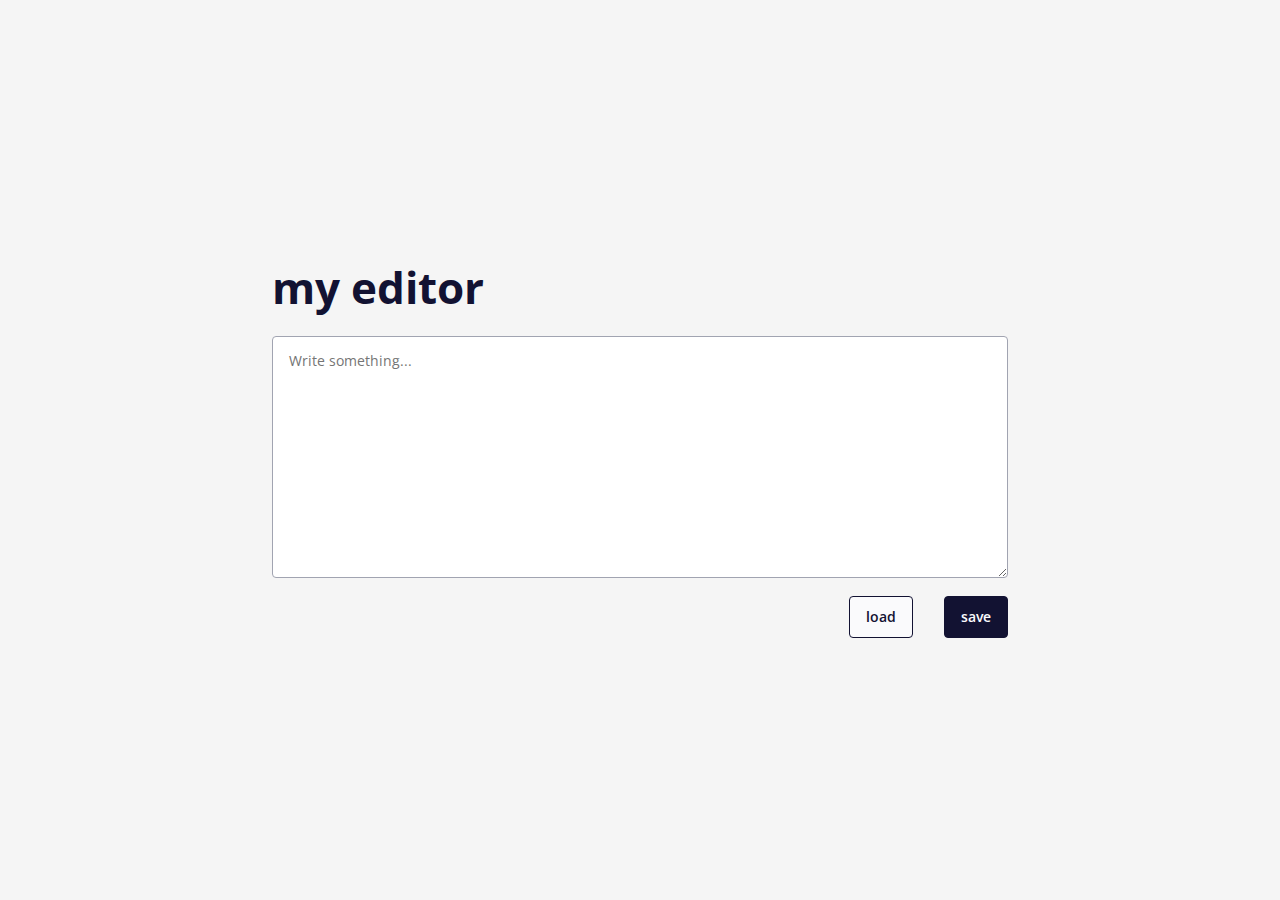
==== index.html @ 1dc22474 "Updates" ====
<!doctype html><html lang="en"><head><meta charset="UTF-8"/><meta name="viewport" content="width=device-width,initial-scale=1"/><title>Simple Editor - homework IX</title><meta name="description" content="Your project description"/><meta property="og:title" content=""/><meta property="og:description" content=""/><meta property="og:url" content=""/><meta property="og:image" content="https://maciejkorsan.com/wtf-gulp-starter/assets/img/cover.png"/><link rel="apple-touch-icon" sizes="180x180" href="pwa/apple-icon-180.png"/><link rel="apple-touch-icon" sizes="167x167" href="pwa/apple-icon-167.png"/><link rel="apple-touch-icon" sizes="152x152" href="pwa/apple-icon-152.png"/><link rel="apple-touch-icon" sizes="120x120" href="pwa/apple-icon-120.png"/><meta name="apple-mobile-web-app-capable" content="yes"/><link rel="apple-touch-startup-image" href="pwa/apple-splash-2048-2732.png" media="(device-width: 1024px) and (device-height: 1366px) and (-webkit-device-pixel-ratio: 2) and (orientation: portrait)"/><link rel="apple-touch-startup-image" href="pwa/apple-splash-2732-2048.png" media="(device-width: 1024px) and (device-height: 1366px) and (-webkit-device-pixel-ratio: 2) and (orientation: landscape)"/><link rel="apple-touch-startup-image" href="pwa/apple-splash-1668-2388.png" media="(device-width: 834px) and (device-height: 1194px) and (-webkit-device-pixel-ratio: 2) and (orientation: portrait)"/><link rel="apple-touch-startup-image" href="pwa/apple-splash-2388-1668.png" media="(device-width: 834px) and (device-height: 1194px) and (-webkit-device-pixel-ratio: 2) and (orientation: landscape)"/><link rel="apple-touch-startup-image" href="pwa/apple-splash-1668-2224.png" media="(device-width: 834px) and (device-height: 1112px) and (-webkit-device-pixel-ratio: 2) and (orientation: portrait)"/><link rel="apple-touch-startup-image" href="pwa/apple-splash-2224-1668.png" media="(device-width: 834px) and (device-height: 1112px) and (-webkit-device-pixel-ratio: 2) and (orientation: landscape)"/><link rel="apple-touch-startup-image" href="pwa/apple-splash-1536-2048.png" media="(device-width: 768px) and (device-height: 1024px) and (-webkit-device-pixel-ratio: 2) and (orientation: portrait)"/><link rel="apple-touch-startup-image" href="pwa/apple-splash-2048-1536.png" media="(device-width: 768px) and (device-height: 1024px) and (-webkit-device-pixel-ratio: 2) and (orientation: landscape)"/><link rel="apple-touch-startup-image" href="pwa/apple-splash-1242-2688.png" media="(device-width: 414px) and (device-height: 896px) and (-webkit-device-pixel-ratio: 3) and (orientation: portrait)"/><link rel="apple-touch-startup-image" href="pwa/apple-splash-2688-1242.png" media="(device-width: 414px) and (device-height: 896px) and (-webkit-device-pixel-ratio: 3) and (orientation: landscape)"/><link rel="apple-touch-startup-image" href="pwa/apple-splash-1125-2436.png" media="(device-width: 375px) and (device-height: 812px) and (-webkit-device-pixel-ratio: 3) and (orientation: portrait)"/><link rel="apple-touch-startup-image" href="pwa/apple-splash-2436-1125.png" media="(device-width: 375px) and (device-height: 812px) and (-webkit-device-pixel-ratio: 3) and (orientation: landscape)"/><link rel="apple-touch-startup-image" href="pwa/apple-splash-828-1792.png" media="(device-width: 414px) and (device-height: 896px) and (-webkit-device-pixel-ratio: 2) and (orientation: portrait)"/><link rel="apple-touch-startup-image" href="pwa/apple-splash-1792-828.png" media="(device-width: 414px) and (device-height: 896px) and (-webkit-device-pixel-ratio: 2) and (orientation: landscape)"/><link rel="apple-touch-startup-image" href="pwa/apple-splash-1242-2208.png" media="(device-width: 414px) and (device-height: 736px) and (-webkit-device-pixel-ratio: 3) and (orientation: portrait)"/><link rel="apple-touch-startup-image" href="pwa/apple-splash-2208-1242.png" media="(device-width: 414px) and (device-height: 736px) and (-webkit-device-pixel-ratio: 3) and (orientation: landscape)"/><link rel="apple-touch-startup-image" href="pwa/apple-splash-750-1334.png" media="(device-width: 375px) and (device-height: 667px) and (-webkit-device-pixel-ratio: 2) and (orientation: portrait)"/><link rel="apple-touch-startup-image" href="pwa/apple-splash-1334-750.png" media="(device-width: 375px) and (device-height: 667px) and (-webkit-device-pixel-ratio: 2) and (orientation: landscape)"/><link rel="apple-touch-startup-image" href="pwa/apple-splash-640-1136.png" media="(device-width: 320px) and (device-height: 568px) and (-webkit-device-pixel-ratio: 2) and (orientation: portrait)"/><link rel="apple-touch-startup-image" href="pwa/apple-splash-1136-640.png" media="(device-width: 320px) and (device-height: 568px) and (-webkit-device-pixel-ratio: 2) and (orientation: landscape)"/><link href="index.5c484591.css" rel="stylesheet"></head><body><main class="editor"><h1 class="editor__h1">my editor</h1><form class="form"><textarea aria-label="Write something" class="form__textarea textarea--js" placeholder="Write something..."></textarea><div class="form__buttons"><button class="button button--load load--js">load<span class="info--js"></span></button> <button class="button button--save save--js">save</button></div></form></main><script src="index.5c484591.js"></script></body></html>
---- index.5c484591.css ----
@import url(https://fonts.googleapis.com/css2?family=Open+Sans&display=swap);
/*! normalize.css v8.0.1 | MIT License | github.com/necolas/normalize.css */html{line-height:1.15;-webkit-text-size-adjust:100%}body{margin:0}main{display:block}h1{font-size:2em;margin:.67em 0}hr{box-sizing:content-box;height:0;overflow:visible}pre{font-family:monospace,monospace;font-size:1em}a{background-color:transparent}abbr[title]{border-bottom:none;text-decoration:underline;text-decoration:underline dotted}b,strong{font-weight:bolder}code,kbd,samp{font-family:monospace,monospace;font-size:1em}small{font-size:80%}sub,sup{font-size:75%;line-height:0;position:relative;vertical-align:baseline}sub{bottom:-.25em}sup{top:-.5em}img{border-style:none}button,input,optgroup,select,textarea{font-family:inherit;font-size:100%;line-height:1.15;margin:0}button,input{overflow:visible}button,select{text-transform:none}[type=button],[type=reset],[type=submit],button{-webkit-appearance:button}[type=button]::-moz-focus-inner,[type=reset]::-moz-focus-inner,[type=submit]::-moz-focus-inner,button::-moz-focus-inner{border-style:none;padding:0}[type=button]:-moz-focusring,[type=reset]:-moz-focusring,[type=submit]:-moz-focusring,button:-moz-focusring{outline:1px dotted ButtonText}fieldset{padding:.35em .75em .625em}legend{box-sizing:border-box;color:inherit;display:table;max-width:100%;padding:0;white-space:normal}progress{vertical-align:baseline}textarea{overflow:auto}[type=checkbox],[type=radio]{box-sizing:border-box;padding:0}[type=number]::-webkit-inner-spin-button,[type=number]::-webkit-outer-spin-button{height:auto}[type=search]{-webkit-appearance:textfield;outline-offset:-2px}[type=search]::-webkit-search-decoration{-webkit-appearance:none}::-webkit-file-upload-button{-webkit-appearance:button;font:inherit}details{display:block}summary{display:list-item}[hidden],template{display:none}html{box-sizing:border-box}*,:after,:before{box-sizing:inherit}body{background:#f5f5f5;color:#121232;display:flex;align-items:center;justify-content:center;min-height:100vh;font-family:Open Sans;padding:16px}.editor{width:100%;max-width:736px}.editor__h1{font-size:44px;margin:0 0 24px;color:#121232}.form__textarea{width:100%;height:242px;font-size:14px;border:1px solid #a1a4b1;border-radius:4px;padding:16px}.form__buttons{display:flex;justify-content:flex-end;margin:15px 0 0}.button{font-weight:600;font-size:14px;line-height:16px;color:#121232;padding:12px 16px;background:#fafafc}.button,.button--save{border:1px solid #121232;border-radius:4px}.button--save{color:#fafafc;background:#121232;margin-left:31px}
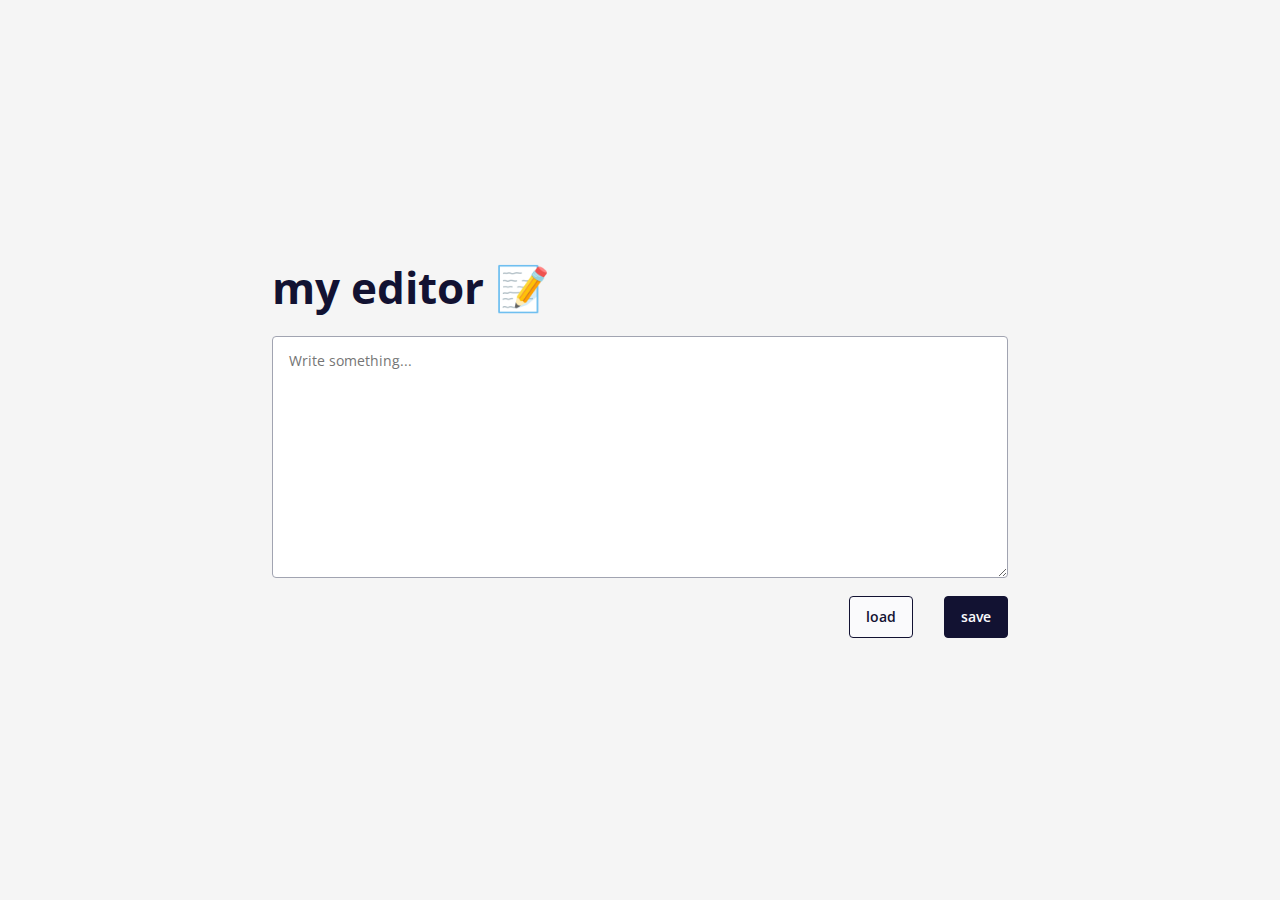
==== commit 8d77768e: "Updates" ====
--- a/index.html
+++ b/index.html
@@ -1 +1 @@
-<!doctype html><html lang="en"><head><meta charset="UTF-8"/><meta name="viewport" content="width=device-width,initial-scale=1"/><title>Simple Editor - homework IX</title><meta name="description" content="Your project description"/><meta property="og:title" content=""/><meta property="og:description" content=""/><meta property="og:url" content=""/><meta property="og:image" content="https://maciejkorsan.com/wtf-gulp-starter/assets/img/cover.png"/><link rel="apple-touch-icon" sizes="180x180" href="pwa/apple-icon-180.png"/><link rel="apple-touch-icon" sizes="167x167" href="pwa/apple-icon-167.png"/><link rel="apple-touch-icon" sizes="152x152" href="pwa/apple-icon-152.png"/><link rel="apple-touch-icon" sizes="120x120" href="pwa/apple-icon-120.png"/><meta name="apple-mobile-web-app-capable" content="yes"/><link rel="apple-touch-startup-image" href="pwa/apple-splash-2048-2732.png" media="(device-width: 1024px) and (device-height: 1366px) and (-webkit-device-pixel-ratio: 2) and (orientation: portrait)"/><link rel="apple-touch-startup-image" href="pwa/apple-splash-2732-2048.png" media="(device-width: 1024px) and (device-height: 1366px) and (-webkit-device-pixel-ratio: 2) and (orientation: landscape)"/><link rel="apple-touch-startup-image" href="pwa/apple-splash-1668-2388.png" media="(device-width: 834px) and (device-height: 1194px) and (-webkit-device-pixel-ratio: 2) and (orientation: portrait)"/><link rel="apple-touch-startup-image" href="pwa/apple-splash-2388-1668.png" media="(device-width: 834px) and (device-height: 1194px) and (-webkit-device-pixel-ratio: 2) and (orientation: landscape)"/><link rel="apple-touch-startup-image" href="pwa/apple-splash-1668-2224.png" media="(device-width: 834px) and (device-height: 1112px) and (-webkit-device-pixel-ratio: 2) and (orientation: portrait)"/><link rel="apple-touch-startup-image" href="pwa/apple-splash-2224-1668.png" media="(device-width: 834px) and (device-height: 1112px) and (-webkit-device-pixel-ratio: 2) and (orientation: landscape)"/><link rel="apple-touch-startup-image" href="pwa/apple-splash-1536-2048.png" media="(device-width: 768px) and (device-height: 1024px) and (-webkit-device-pixel-ratio: 2) and (orientation: portrait)"/><link rel="apple-touch-startup-image" href="pwa/apple-splash-2048-1536.png" media="(device-width: 768px) and (device-height: 1024px) and (-webkit-device-pixel-ratio: 2) and (orientation: landscape)"/><link rel="apple-touch-startup-image" href="pwa/apple-splash-1242-2688.png" media="(device-width: 414px) and (device-height: 896px) and (-webkit-device-pixel-ratio: 3) and (orientation: portrait)"/><link rel="apple-touch-startup-image" href="pwa/apple-splash-2688-1242.png" media="(device-width: 414px) and (device-height: 896px) and (-webkit-device-pixel-ratio: 3) and (orientation: landscape)"/><link rel="apple-touch-startup-image" href="pwa/apple-splash-1125-2436.png" media="(device-width: 375px) and (device-height: 812px) and (-webkit-device-pixel-ratio: 3) and (orientation: portrait)"/><link rel="apple-touch-startup-image" href="pwa/apple-splash-2436-1125.png" media="(device-width: 375px) and (device-height: 812px) and (-webkit-device-pixel-ratio: 3) and (orientation: landscape)"/><link rel="apple-touch-startup-image" href="pwa/apple-splash-828-1792.png" media="(device-width: 414px) and (device-height: 896px) and (-webkit-device-pixel-ratio: 2) and (orientation: portrait)"/><link rel="apple-touch-startup-image" href="pwa/apple-splash-1792-828.png" media="(device-width: 414px) and (device-height: 896px) and (-webkit-device-pixel-ratio: 2) and (orientation: landscape)"/><link rel="apple-touch-startup-image" href="pwa/apple-splash-1242-2208.png" media="(device-width: 414px) and (device-height: 736px) and (-webkit-device-pixel-ratio: 3) and (orientation: portrait)"/><link rel="apple-touch-startup-image" href="pwa/apple-splash-2208-1242.png" media="(device-width: 414px) and (device-height: 736px) and (-webkit-device-pixel-ratio: 3) and (orientation: landscape)"/><link rel="apple-touch-startup-image" href="pwa/apple-splash-750-1334.png" media="(device-width: 375px) and (device-height: 667px) and (-webkit-device-pixel-ratio: 2) and (orientation: portrait)"/><link rel="apple-touch-startup-image" href="pwa/apple-splash-1334-750.png" media="(device-width: 375px) and (device-height: 667px) and (-webkit-device-pixel-ratio: 2) and (orientation: landscape)"/><link rel="apple-touch-startup-image" href="pwa/apple-splash-640-1136.png" media="(device-width: 320px) and (device-height: 568px) and (-webkit-device-pixel-ratio: 2) and (orientation: portrait)"/><link rel="apple-touch-startup-image" href="pwa/apple-splash-1136-640.png" media="(device-width: 320px) and (device-height: 568px) and (-webkit-device-pixel-ratio: 2) and (orientation: landscape)"/><link href="index.5c484591.css" rel="stylesheet"></head><body><main class="editor"><h1 class="editor__h1">my editor</h1><form class="form"><textarea aria-label="Write something" class="form__textarea textarea--js" placeholder="Write something..."></textarea><div class="form__buttons"><button class="button button--load load--js">load<span class="info--js"></span></button> <button class="button button--save save--js">save</button></div></form></main><script src="index.5c484591.js"></script></body></html>+<!doctype html><html lang="en"><head><meta charset="UTF-8"/><meta name="viewport" content="width=device-width,initial-scale=1"/><title>Simple Editor - homework IX</title><meta name="description" content="Write something about yourself"/><meta property="og:title" content="Simple Editor - homework IX"/><meta property="og:description" content="Write something about yourself"/><meta property="og:url" content="https://malgorzata-ordak.github.io/simple-editor/"/><meta property="og:image" content="https://malgorzata-ordak.github.io/simple-editor/Editor_foto.png"/><link rel="apple-touch-icon" sizes="180x180" href="pwa/apple-icon-180.png"/><link rel="apple-touch-icon" sizes="167x167" href="pwa/apple-icon-167.png"/><link rel="apple-touch-icon" sizes="152x152" href="pwa/apple-icon-152.png"/><link rel="apple-touch-icon" sizes="120x120" href="pwa/apple-icon-120.png"/><meta name="apple-mobile-web-app-capable" content="yes"/><link rel="apple-touch-startup-image" href="pwa/apple-splash-2048-2732.png" media="(device-width: 1024px) and (device-height: 1366px) and (-webkit-device-pixel-ratio: 2) and (orientation: portrait)"/><link rel="apple-touch-startup-image" href="pwa/apple-splash-2732-2048.png" media="(device-width: 1024px) and (device-height: 1366px) and (-webkit-device-pixel-ratio: 2) and (orientation: landscape)"/><link rel="apple-touch-startup-image" href="pwa/apple-splash-1668-2388.png" media="(device-width: 834px) and (device-height: 1194px) and (-webkit-device-pixel-ratio: 2) and (orientation: portrait)"/><link rel="apple-touch-startup-image" href="pwa/apple-splash-2388-1668.png" media="(device-width: 834px) and (device-height: 1194px) and (-webkit-device-pixel-ratio: 2) and (orientation: landscape)"/><link rel="apple-touch-startup-image" href="pwa/apple-splash-1668-2224.png" media="(device-width: 834px) and (device-height: 1112px) and (-webkit-device-pixel-ratio: 2) and (orientation: portrait)"/><link rel="apple-touch-startup-image" href="pwa/apple-splash-2224-1668.png" media="(device-width: 834px) and (device-height: 1112px) and (-webkit-device-pixel-ratio: 2) and (orientation: landscape)"/><link rel="apple-touch-startup-image" href="pwa/apple-splash-1536-2048.png" media="(device-width: 768px) and (device-height: 1024px) and (-webkit-device-pixel-ratio: 2) and (orientation: portrait)"/><link rel="apple-touch-startup-image" href="pwa/apple-splash-2048-1536.png" media="(device-width: 768px) and (device-height: 1024px) and (-webkit-device-pixel-ratio: 2) and (orientation: landscape)"/><link rel="apple-touch-startup-image" href="pwa/apple-splash-1242-2688.png" media="(device-width: 414px) and (device-height: 896px) and (-webkit-device-pixel-ratio: 3) and (orientation: portrait)"/><link rel="apple-touch-startup-image" href="pwa/apple-splash-2688-1242.png" media="(device-width: 414px) and (device-height: 896px) and (-webkit-device-pixel-ratio: 3) and (orientation: landscape)"/><link rel="apple-touch-startup-image" href="pwa/apple-splash-1125-2436.png" media="(device-width: 375px) and (device-height: 812px) and (-webkit-device-pixel-ratio: 3) and (orientation: portrait)"/><link rel="apple-touch-startup-image" href="pwa/apple-splash-2436-1125.png" media="(device-width: 375px) and (device-height: 812px) and (-webkit-device-pixel-ratio: 3) and (orientation: landscape)"/><link rel="apple-touch-startup-image" href="pwa/apple-splash-828-1792.png" media="(device-width: 414px) and (device-height: 896px) and (-webkit-device-pixel-ratio: 2) and (orientation: portrait)"/><link rel="apple-touch-startup-image" href="pwa/apple-splash-1792-828.png" media="(device-width: 414px) and (device-height: 896px) and (-webkit-device-pixel-ratio: 2) and (orientation: landscape)"/><link rel="apple-touch-startup-image" href="pwa/apple-splash-1242-2208.png" media="(device-width: 414px) and (device-height: 736px) and (-webkit-device-pixel-ratio: 3) and (orientation: portrait)"/><link rel="apple-touch-startup-image" href="pwa/apple-splash-2208-1242.png" media="(device-width: 414px) and (device-height: 736px) and (-webkit-device-pixel-ratio: 3) and (orientation: landscape)"/><link rel="apple-touch-startup-image" href="pwa/apple-splash-750-1334.png" media="(device-width: 375px) and (device-height: 667px) and (-webkit-device-pixel-ratio: 2) and (orientation: portrait)"/><link rel="apple-touch-startup-image" href="pwa/apple-splash-1334-750.png" media="(device-width: 375px) and (device-height: 667px) and (-webkit-device-pixel-ratio: 2) and (orientation: landscape)"/><link rel="apple-touch-startup-image" href="pwa/apple-splash-640-1136.png" media="(device-width: 320px) and (device-height: 568px) and (-webkit-device-pixel-ratio: 2) and (orientation: portrait)"/><link rel="apple-touch-startup-image" href="pwa/apple-splash-1136-640.png" media="(device-width: 320px) and (device-height: 568px) and (-webkit-device-pixel-ratio: 2) and (orientation: landscape)"/><link href="index.60a5e3e8.css" rel="stylesheet"></head><body><main class="editor"><h1 class="editor__h1">my editor <span class="text-editor">📝</span></h1><form class="form"><textarea aria-label="Write something" class="form__textarea textarea--js" placeholder="Write something..."></textarea><div class="form__buttons"><button class="button button--load load--js">load<span class="info--js"></span></button> <button class="button button--save save--js">save</button></div></form></main><script src="index.60a5e3e8.js"></script></body></html>--- a/index.60a5e3e8.css
+++ b/index.60a5e3e8.css
@@ -0,0 +1,2 @@
+@import url(https://fonts.googleapis.com/css2?family=Open+Sans&display=swap);
+/*! normalize.css v8.0.1 | MIT License | github.com/necolas/normalize.css */html{line-height:1.15;-webkit-text-size-adjust:100%}body{margin:0}main{display:block}h1{font-size:2em;margin:.67em 0}hr{box-sizing:content-box;height:0;overflow:visible}pre{font-family:monospace,monospace;font-size:1em}a{background-color:transparent}abbr[title]{border-bottom:none;text-decoration:underline;text-decoration:underline dotted}b,strong{font-weight:bolder}code,kbd,samp{font-family:monospace,monospace;font-size:1em}small{font-size:80%}sub,sup{font-size:75%;line-height:0;position:relative;vertical-align:baseline}sub{bottom:-.25em}sup{top:-.5em}img{border-style:none}button,input,optgroup,select,textarea{font-family:inherit;font-size:100%;line-height:1.15;margin:0}button,input{overflow:visible}button,select{text-transform:none}[type=button],[type=reset],[type=submit],button{-webkit-appearance:button}[type=button]::-moz-focus-inner,[type=reset]::-moz-focus-inner,[type=submit]::-moz-focus-inner,button::-moz-focus-inner{border-style:none;padding:0}[type=button]:-moz-focusring,[type=reset]:-moz-focusring,[type=submit]:-moz-focusring,button:-moz-focusring{outline:1px dotted ButtonText}fieldset{padding:.35em .75em .625em}legend{box-sizing:border-box;color:inherit;display:table;max-width:100%;padding:0;white-space:normal}progress{vertical-align:baseline}textarea{overflow:auto}[type=checkbox],[type=radio]{box-sizing:border-box;padding:0}[type=number]::-webkit-inner-spin-button,[type=number]::-webkit-outer-spin-button{height:auto}[type=search]{-webkit-appearance:textfield;outline-offset:-2px}[type=search]::-webkit-search-decoration{-webkit-appearance:none}::-webkit-file-upload-button{-webkit-appearance:button;font:inherit}details{display:block}summary{display:list-item}[hidden],template{display:none}html{box-sizing:border-box}*,:after,:before{box-sizing:inherit}body{background:#f5f5f5;color:#121232;display:flex;align-items:center;justify-content:center;min-height:100vh;font-family:Open Sans;padding:16px}.editor{width:100%;max-width:736px}.editor__h1{font-size:44px;margin:0 0 24px;color:#121232}.form__textarea{width:100%;height:242px;font-size:14px;border:1px solid #a1a4b1;border-radius:4px;padding:16px}.form__buttons{display:flex;justify-content:flex-end;margin:15px 0 0}.button{font-weight:600;font-size:14px;line-height:16px;color:#121232;padding:12px 16px;background:#fafafc}.button,.button--save{border:1px solid #121232;border-radius:4px}.button--save{color:#fafafc;background:#121232;margin-left:31px}.text-editor{display:inline-block;-webkit-animation:edytor-tekstowy 2s ease-in-out infinite;animation:edytor-tekstowy 2s ease-in-out infinite}@-webkit-keyframes edytor-tekstowy{0%{transform:scale(1)}to{transform:scale(1.2);opacity:.5}}@keyframes edytor-tekstowy{0%{transform:scale(1)}to{transform:scale(1.2);opacity:.5}}